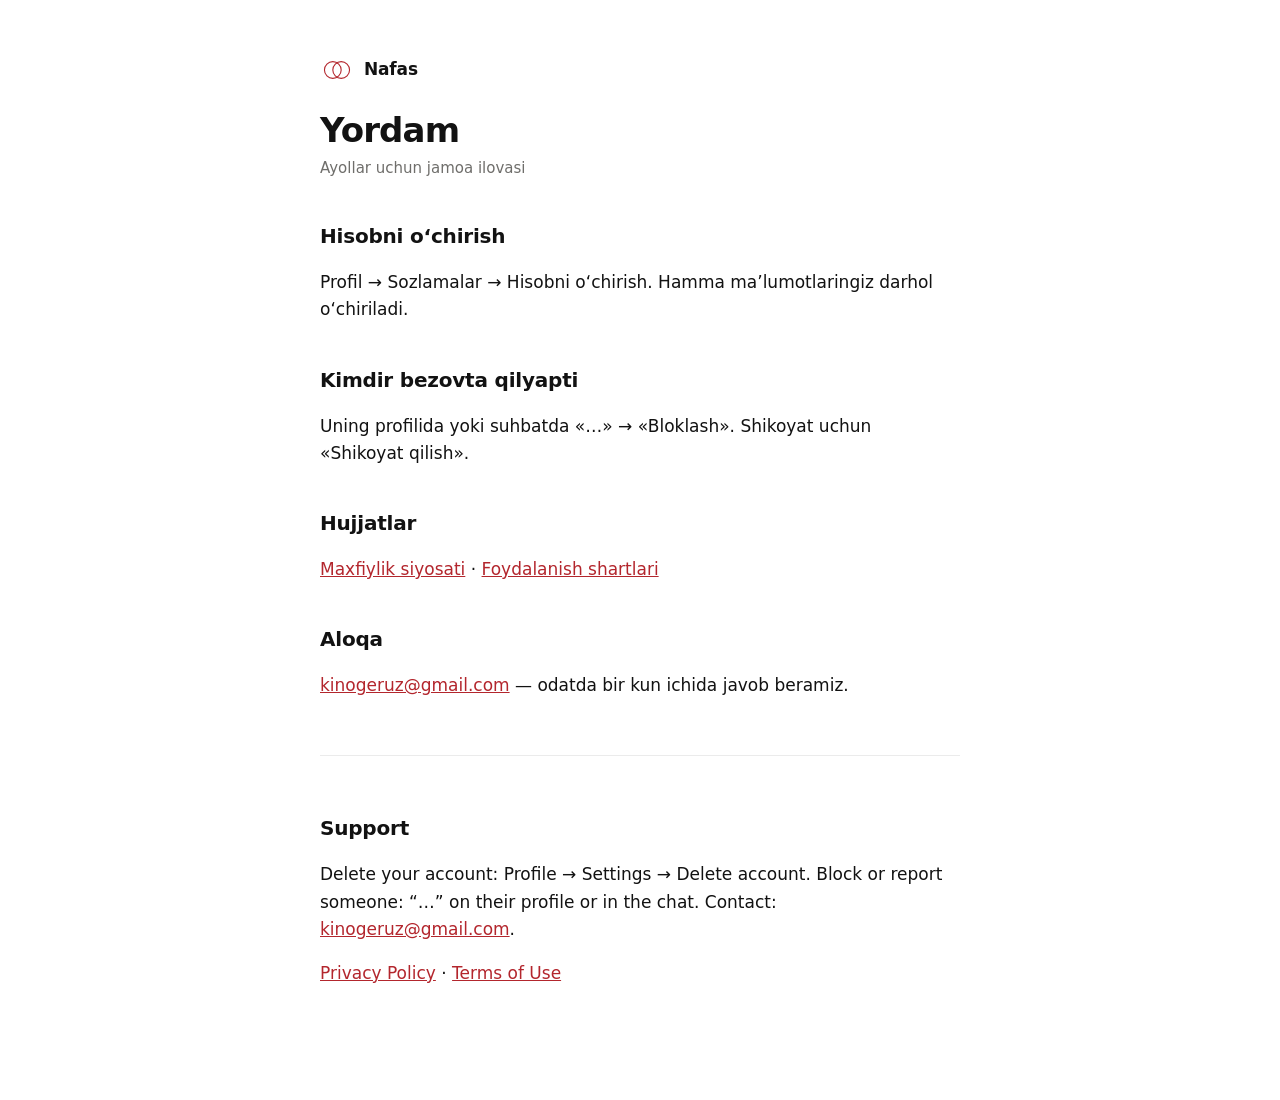
==== index.html @ 714fc7d6 "Nafas privacy policy, terms and support pages Co-Authored-By: Claude Opus 5.5 <noreply@anthropic.com" ====
<!doctype html>
<html lang="uz">
<head>
<meta charset="utf-8">
<meta name="viewport" content="width=device-width, initial-scale=1">
<title>Nafas — Yordam</title>
<link rel="stylesheet" href="style.css">
</head>
<body>
<main>
  <div class="mark"><svg viewBox="0 0 150 100" aria-hidden="true"><circle cx="56" cy="50" r="38" fill="none" stroke="#B3262D" stroke-width="5"/><circle cx="94" cy="50" r="38" fill="none" stroke="#B3262D" stroke-width="5"/></svg>Nafas</div>
  <h1>Yordam</h1>
  <p class="updated">Ayollar uchun jamoa ilovasi</p>

  <h2>Hisobni o‘chirish</h2>
  <p>Profil → Sozlamalar → Hisobni o‘chirish. Hamma ma’lumotlaringiz darhol o‘chiriladi.</p>

  <h2>Kimdir bezovta qilyapti</h2>
  <p>Uning profilida yoki suhbatda «…» → «Bloklash». Shikoyat uchun «Shikoyat qilish».</p>

  <h2>Hujjatlar</h2>
  <p><a href="privacy.html">Maxfiylik siyosati</a> · <a href="terms.html">Foydalanish shartlari</a></p>

  <h2>Aloqa</h2>
  <p><a href="mailto:kinogeruz@gmail.com">kinogeruz@gmail.com</a> — odatda bir kun ichida javob beramiz.</p>

  <hr>
  <section lang="en">
    <h2>Support</h2>
    <p>Delete your account: Profile → Settings → Delete account. Block or report someone: “…” on their profile or in the chat. Contact: <a href="mailto:kinogeruz@gmail.com">kinogeruz@gmail.com</a>.</p>
    <p><a href="privacy.html#en">Privacy Policy</a> · <a href="terms.html#en">Terms of Use</a></p>
  </section>
</main>
</body>
</html>
---- style.css ----
:root { --ink:#121212; --muted:#6F6E6B; --accent:#B3262D; --line:rgba(0,0,0,.08); --bg:#FFFFFF; }
@media (prefers-color-scheme: dark) { :root { --ink:#F4F2F0; --muted:#A9A6A2; --accent:#E0555A; --line:rgba(255,255,255,.1); --bg:#0F0E0E; } }
* { box-sizing: border-box; }
body { margin: 0; background: var(--bg); color: var(--ink); font: 17px/1.6 -apple-system, "SF Pro Text", system-ui, sans-serif; -webkit-font-smoothing: antialiased; }
main { max-width: 680px; margin: 0 auto; padding: 56px 20px 96px; }
.mark { display: flex; align-items: center; gap: 10px; font-weight: 600; letter-spacing: -.01em; }
.mark svg { width: 34px; height: 22px; }
h1 { font-size: 34px; line-height: 1.15; letter-spacing: -.025em; margin: 28px 0 6px; }
.updated { color: var(--muted); font-size: 15px; margin: 0 0 32px; }
h2 { font-size: 20px; letter-spacing: -.01em; margin: 40px 0 8px; }
p, li { color: var(--ink); }
ul { padding-left: 20px; }
li { margin: 6px 0; }
.lang { display: flex; gap: 16px; font-size: 15px; margin-top: 20px; }
.lang a { color: var(--accent); text-decoration: none; }
hr { border: 0; border-top: 1px solid var(--line); margin: 56px 0; }
a { color: var(--accent); }
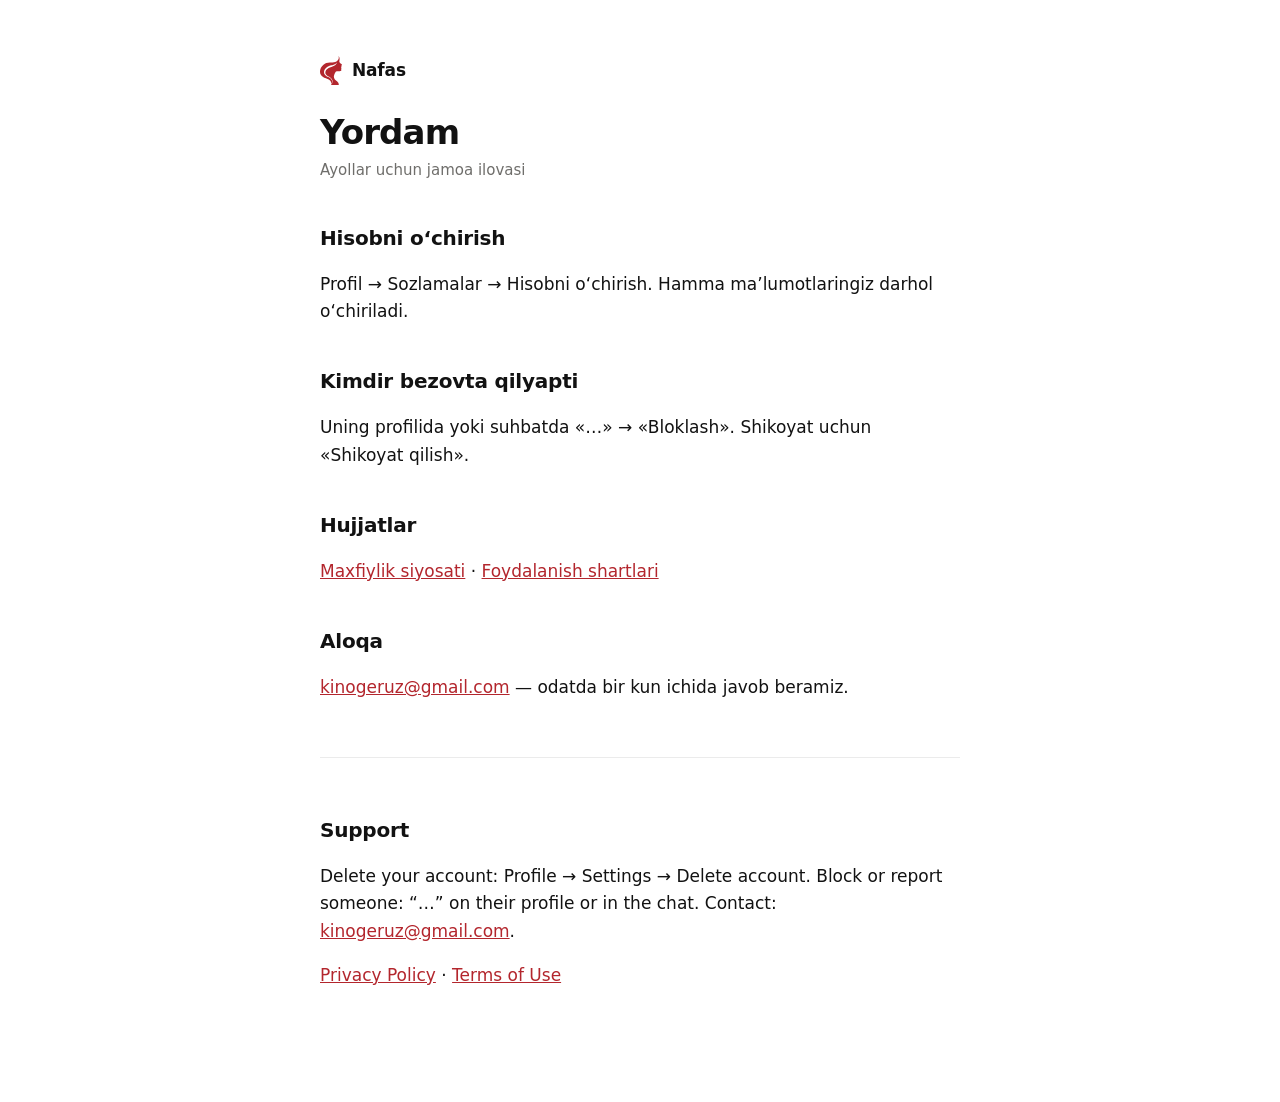
==== commit 14f770aa: "New Nafas mark: woman's profile Co-Authored-By: Claude Opus 5.5 <noreply@anthropic.com>" ====
--- a/index.html
+++ b/index.html
@@ -8,7 +8,36 @@
 </head>
 <body>
 <main>
-  <div class="mark"><svg viewBox="0 0 150 100" aria-hidden="true"><circle cx="56" cy="50" r="38" fill="none" stroke="#B3262D" stroke-width="5"/><circle cx="94" cy="50" r="38" fill="none" stroke="#B3262D" stroke-width="5"/></svg>Nafas</div>
+  <div class="mark"><svg viewBox="0 0 1332.514700 1752.000000" aria-hidden="true"><g transform="translate(-358.379563,1855.000000) scale(0.100000,-0.100000)"
+fill="#B3262D" stroke="none">
+<path d="M14827 18438 c98 -324 127 -514 127 -848 1 -292 -12 -402 -75 -628
+-114 -413 -404 -865 -795 -1242 -693 -668 -1599 -993 -2959 -1061 -242 -12
+-415 -9 -1005 18 -1079 48 -1856 -56 -2658 -356 -262 -99 -445 -181 -699 -314
+-1531 -805 -2618 -2173 -3033 -3817 -259 -1028 -175 -1926 259 -2755 274 -524
+733 -1038 1266 -1420 568 -406 1123 -670 2235 -1064 552 -195 800 -296 1088
+-440 1055 -528 1738 -1339 1903 -2261 25 -134 33 -471 16 -645 -7 -80 -7 -80
+19 -50 110 129 291 475 354 677 84 272 114 461 114 738 1 650 -260 1249 -781
+1790 -462 481 -915 770 -1918 1227 -198 90 -427 199 -508 244 -1322 713 -1936
+1789 -1727 3027 169 996 852 1972 1840 2629 703 467 1460 755 2710 1033 151
+33 327 72 390 86 663 148 1087 292 1575 536 506 253 1033 669 1378 1086 42 51
+77 89 77 85 0 -16 -136 -293 -202 -412 -188 -338 -366 -570 -682 -889 -546
+-554 -1271 -957 -2326 -1295 -129 -42 -343 -110 -475 -152 -544 -174 -880
+-307 -1260 -497 -1011 -507 -1688 -1183 -2044 -2042 -267 -644 -269 -1271 -5
+-1807 213 -429 638 -855 1144 -1144 30 -18 99 -57 153 -89 54 -31 266 -144
+472 -251 675 -351 881 -473 1180 -696 619 -463 1036 -1101 1180 -1805 180
+-880 -95 -1676 -881 -2542 l-57 -62 2356 0 c2355 0 2355 0 2367 48 6 26 16
+101 20 167 40 562 -225 1129 -791 1694 -174 173 -322 300 -719 618 -446 357
+-678 573 -871 813 -623 773 -742 1543 -414 2683 175 610 493 1304 770 1682 85
+117 323 350 425 417 370 243 730 297 1520 228 712 -62 1005 -49 1253 56 282
+120 447 336 447 584 0 96 -11 134 -123 410 -91 225 -91 225 -92 317 0 105 21
+148 105 211 146 108 180 155 180 244 0 148 -129 276 -297 294 l-63 6 68 48
+c236 167 375 350 359 472 -9 66 -41 110 -146 203 -129 114 -173 175 -179 249
+-9 112 22 160 267 411 212 217 241 259 249 366 9 130 -32 182 -268 339 -219
+147 -385 271 -555 416 -297 255 -534 539 -656 789 -109 225 -143 370 -142 620
+1 181 0 175 86 645 74 402 93 622 77 892 -31 524 -146 893 -396 1273 -59 90
+-246 325 -258 325 -2 0 12 -51 31 -112z"/>
+</g>
+</svg>Nafas</div>
   <h1>Yordam</h1>
   <p class="updated">Ayollar uchun jamoa ilovasi</p>
 
--- a/style.css
+++ b/style.css
@@ -4,7 +4,7 @@
 body { margin: 0; background: var(--bg); color: var(--ink); font: 17px/1.6 -apple-system, "SF Pro Text", system-ui, sans-serif; -webkit-font-smoothing: antialiased; }
 main { max-width: 680px; margin: 0 auto; padding: 56px 20px 96px; }
 .mark { display: flex; align-items: center; gap: 10px; font-weight: 600; letter-spacing: -.01em; }
-.mark svg { width: 34px; height: 22px; }
+.mark svg { width: 22px; height: 29px; }
 h1 { font-size: 34px; line-height: 1.15; letter-spacing: -.025em; margin: 28px 0 6px; }
 .updated { color: var(--muted); font-size: 15px; margin: 0 0 32px; }
 h2 { font-size: 20px; letter-spacing: -.01em; margin: 40px 0 8px; }
